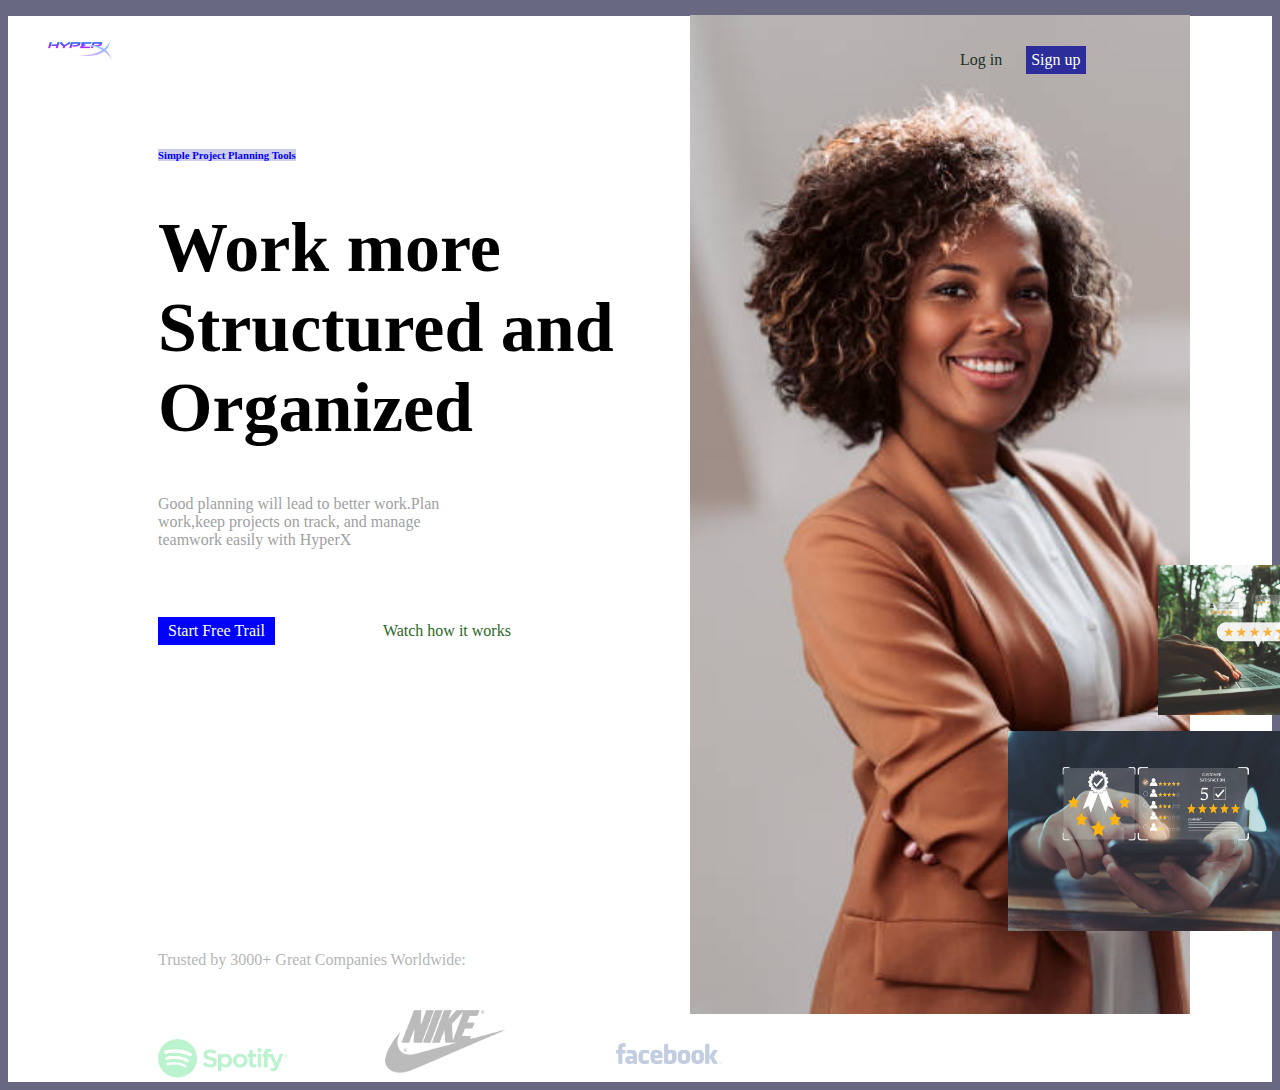
==== index.html @ fd7781c7 "first commit" ====
<!DOCTYPE html>
<html lang="en">
<head>
    <meta charset="UTF-8">
    <meta name="viewport" content="width=device-width, initial-scale=1.0">
    <title>PROJECT</title>
    <link rel="stylesheet" href="style.css">
</head>
<body>

    <nav class="nav-bar">
       
        <ul>        
            <li><a href="#" class="logo"><img src="img/icon-logo.png"></a></li>
         <li><a href="" class="menu" id="pricing">Pricing</a></li>
            <li><a href="" class="menu">Support</a></li>
            <li><a href="" class="menu">Contact</a></li> 
          
        </ul>
    </nav>
  <section class="image-container">
        <div class="text-overlay">
        <ul>
            <li><a href="#" class="log-in" id="log-in">Log in</a></li>
            <li><a href="#" class="log-in" id="sign-up">Sign up</a></li>
        </ul></div>
       
   
  </section>
 <main>
    <div>
        <h6><span id="container"> Simple Project Planning Tools</span></h6>
    </div>
    <header>
        <h1 id="header">
        Work more<br>
        Structured and<br>
        Organized</h1>
      
    </header>
    <div id="paragraph">
        <p>Good planning will lead to better work.Plan<br>
        work,keep projects on track, and manage<br>
    teamwork easily with HyperX</p>
   </div><br><br>
   <div id="free-trail">
    <ul>
   <li><a href="#" class="free-trail">Start Free Trail</a></li>
   &nbsp;   &nbsp;  &nbsp;  &nbsp;  &nbsp;  &nbsp;  &nbsp;  &nbsp;  &nbsp;  &nbsp;  &nbsp;  &nbsp;  &nbsp;  
   <li><a href="#" class="watch">Watch how  it works</a></li>
   </ul>
   </div>
     
   <div id="ratings">
    <img class="img-responsive" id="images" src="img\rating.jpg">
<img class="centered-image" src="img\5 star reviews.jpg"><br>
 </div>
<div id="footer">
    <p class="blurry-text" id="trusted">Trusted by 3000+ Great Companies Worldwide:</p><br>
    <img class="blurry-image" id="spotify" src="img\spotify_logo.png">
    &nbsp;   &nbsp;  &nbsp;  &nbsp;  &nbsp;  &nbsp;  &nbsp;  &nbsp;  &nbsp;  &nbsp;  &nbsp;
    <img class="blurry-image" id="nike" src="img\nike-logo.png">
    &nbsp;   &nbsp;  &nbsp;  &nbsp;  &nbsp;  &nbsp;  &nbsp;  &nbsp;  &nbsp;  &nbsp;  &nbsp;
    <img class="blurry-image" id="facebook" src="img\facebook-1-logo-png-transparent-removebg-preview.png">
    

    </div>
    
 </main>

</body>
</html>
---- style.css ----
html{
    background-color: rgb(104, 104, 129);
}


body{
    background-color: white;
}

  
  

ul li{
    display: inline
 
}
ul li a{

        text-decoration: none; 
       color: rgb(30, 46, 30);
       display: inline-block;
    }

      ul li a:hover{
        cursor: pointer;
        color: rgb(226, 13, 226)
      }

    .menu{
  padding: 40px; 
}

#pricing{
  margin-left: 700px;
}

.log-in{
  padding: 20px; 
  
}
#log-in{
  margin-left: 210px;
}
#sign-up{
background-color: rgb(44, 44, 154);
color: white;
padding: 5px;
}

.image-container{
  position: absolute;
  top: 0;
  right: 0;
  height: 111vh;
  display: flex;
  z-index: 1;
  margin-top: 15px;
  margin-right: 90px;
  background-image: url(img/businesswoman.jpg);
 background-size: cover;
  width: 500px; 
}

#container{
margin-left: 150px;
background-color: rgb(206, 206, 233);
color: blue;

}
 
#header{
  font-size: 70px;
  margin-left: 150px;

}
#paragraph{
  margin-left: 150px;
  color: rgb(159, 159, 159);
}

#free-trail{
  margin-left: 110px;
  
}
.free-trail{
  background-color: blue;
  color: white;
  padding: 5px 10px;
}

.watch{
  color: rgb(41, 104, 41);
}


.images{
    padding: 50px
}
.img-responsive{

  margin-left: 1150px;
  margin-bottom: 12px;
position: relative;
  z-index: 2;
  width: 200px;
  height: 150px;
}

.centered-image{
  margin-left: 1000px;
 position: relative;
  z-index: 2;
  width: 300px;
  height: 200px;
  }
  #ratings{

      margin-top: -96px;
  }
     
 #footer{
margin-left: 150px;
  }
  
  #spotify{
    width: 130px;
  }

#nike{
  width: 130px;
}

  #facebook{
    width: 130px;
  }
  .blurry-text, .blurry-image{
   opacity: 0.3;
  }
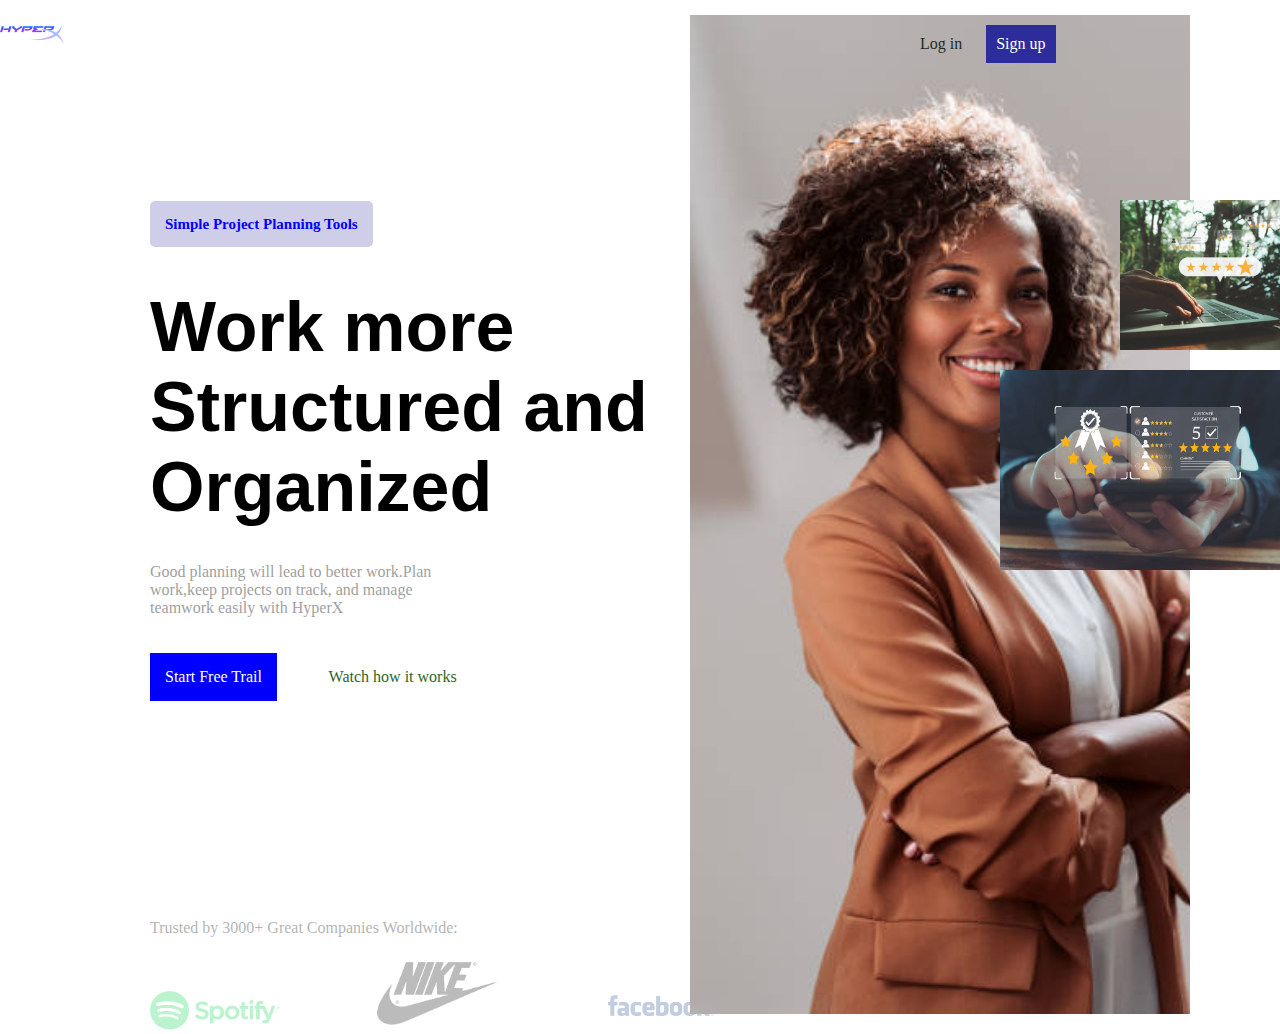
==== commit 19571bb7: "contact.css" ====
--- a/index.html
+++ b/index.html
@@ -1,72 +1,82 @@
 <!DOCTYPE html>
 <html lang="en">
+
 <head>
-    <meta charset="UTF-8">
-    <meta name="viewport" content="width=device-width, initial-scale=1.0">
-    <title>PROJECT</title>
-    <link rel="stylesheet" href="style.css">
+  <meta charset="UTF-8" />
+  <meta name="viewport" content="width=device-width, initial-scale=1.0" />
+  <title>HyperX</title>
+  <link rel="icon" href="img\icon-logo.png" type="image/x-icon">
+  <link rel="stylesheet" href="style.css" />
 </head>
+
 <body>
+  <div id="desktop-view">
+    <nav class="nav-bar">
+      <ul>
+        <li>
+          <a href="#" class="logo"><img src="img/icon-logo.png" /></a>
+        </li>
+        <li><a href="./price.html" class="menu" id="pricing">Pricing</a></li>
+        <li><a href="./contact.html" class="menu">Support</a></li>
+        <li><a href="./contact.html" class="menu">Contact</a></li>
+      </ul>
+    </nav>
+    <section class="image-container">
+      <div class="text-overlay">
+        <ul>
+          <li><a href="./login.html" class="log-in" id="log-in" target="_blank">Log in</a></li>
+          <li><a href="./sign.html" class="log-in" id="sign-up" target="_blank">Sign up</a></li>
+        </ul>
+      </div>
+    </section>
+    <main>
+      <div>
+        <br /><br /><br /><br /><br /><br />
+        <h6><span id="container"> Simple Project Planning Tools</span></h6>
+      </div><br><br><br>
+      <header>
+        <h1 id="header">
+          Work more<br />
+          Structured and<br />
+          Organized
+        </h1>
+      </header><br><br>
+      <div id="paragraph">
+        <p>
+          Good planning will lead to better work.Plan<br />
+          work,keep projects on track, and manage<br />
+          teamwork easily with HyperX
+        </p>
+      </div>
+      <br /><br />
+      <div id="free-trail">
+        <ul>
+          <li><a href="https://youtu.be/CUf3ifwitb4?si=LYlNxArX2B4pk3o6" class="trail" target="_blank">Start Free
+              Trail</a></li>
+          &nbsp; &nbsp; &nbsp; &nbsp; &nbsp; &nbsp; <span id=watch>Watch how it works</span>
+        </ul>
+      </div>
 
-    <nav class="nav-bar">
-       
-        <ul>        
-            <li><a href="#" class="logo"><img src="img/icon-logo.png"></a></li>
-         <li><a href="" class="menu" id="pricing">Pricing</a></li>
-            <li><a href="" class="menu">Support</a></li>
-            <li><a href="" class="menu">Contact</a></li> 
-          
-        </ul>
-    </nav>
-  <section class="image-container">
-        <div class="text-overlay">
-        <ul>
-            <li><a href="#" class="log-in" id="log-in">Log in</a></li>
-            <li><a href="#" class="log-in" id="sign-up">Sign up</a></li>
-        </ul></div>
-       
-   
-  </section>
- <main>
-    <div>
-        <h6><span id="container"> Simple Project Planning Tools</span></h6>
-    </div>
-    <header>
-        <h1 id="header">
-        Work more<br>
-        Structured and<br>
-        Organized</h1>
-      
-    </header>
-    <div id="paragraph">
-        <p>Good planning will lead to better work.Plan<br>
-        work,keep projects on track, and manage<br>
-    teamwork easily with HyperX</p>
-   </div><br><br>
-   <div id="free-trail">
-    <ul>
-   <li><a href="#" class="free-trail">Start Free Trail</a></li>
-   &nbsp;   &nbsp;  &nbsp;  &nbsp;  &nbsp;  &nbsp;  &nbsp;  &nbsp;  &nbsp;  &nbsp;  &nbsp;  &nbsp;  &nbsp;  
-   <li><a href="#" class="watch">Watch how  it works</a></li>
-   </ul>
-   </div>
-     
-   <div id="ratings">
-    <img class="img-responsive" id="images" src="img\rating.jpg">
-<img class="centered-image" src="img\5 star reviews.jpg"><br>
- </div>
-<div id="footer">
-    <p class="blurry-text" id="trusted">Trusted by 3000+ Great Companies Worldwide:</p><br>
-    <img class="blurry-image" id="spotify" src="img\spotify_logo.png">
-    &nbsp;   &nbsp;  &nbsp;  &nbsp;  &nbsp;  &nbsp;  &nbsp;  &nbsp;  &nbsp;  &nbsp;  &nbsp;
-    <img class="blurry-image" id="nike" src="img\nike-logo.png">
-    &nbsp;   &nbsp;  &nbsp;  &nbsp;  &nbsp;  &nbsp;  &nbsp;  &nbsp;  &nbsp;  &nbsp;  &nbsp;
-    <img class="blurry-image" id="facebook" src="img\facebook-1-logo-png-transparent-removebg-preview.png">
-    
+      <div id="ratings">
+        <img class="img-responsive" id="images" src="img\rating.jpg" alt="ratings" />
+        <img class="centered-image" src="img\5 star reviews.jpg" alt="5star review" /><br />
+      </div>
+      <div id="footer">
+        <p class="blurry-text" id="trusted">
+          Trusted by 3000+ Great Companies Worldwide:
+        </p>
+        <br />
+        <img class="blurry-image" id="spotify" src="img\spotify_logo.png" alt=" spotify logo" />
+        &nbsp; &nbsp; &nbsp; &nbsp; &nbsp; &nbsp; &nbsp; &nbsp; &nbsp; &nbsp;
+        &nbsp;
+        <img class="blurry-image" id="nike" src="img\nike-logo.png" alt="nike logo" />
+        &nbsp; &nbsp; &nbsp; &nbsp; &nbsp; &nbsp; &nbsp; &nbsp; &nbsp; &nbsp;
+        &nbsp;
+        <img class="blurry-image" id="facebook" src="img\facebook-1-logo-png-transparent-removebg-preview.png"
+          alt="facebook logo" />
+      </div>
+    </main>
+  </div>
+</body>
 
-    </div>
-    
- </main>
-
-</body>
 </html>--- a/style.css
+++ b/style.css
@@ -1,53 +1,48 @@
-html{
-    background-color: rgb(104, 104, 129);
+*,
+html {
+  padding: 0;
+  margin: 0;
 }
 
-
-body{
-    background-color: white;
+body {
+  background-color: white;
 }
 
-  
-  
-
-ul li{
-    display: inline
- 
+ul li {
+  display: inline;
 }
-ul li a{
-
-        text-decoration: none; 
-       color: rgb(30, 46, 30);
-       display: inline-block;
-    }
-
-      ul li a:hover{
-        cursor: pointer;
-        color: rgb(226, 13, 226)
-      }
-
-    .menu{
-  padding: 40px; 
+ul li a {
+  text-decoration: none;
+  color: rgb(30, 46, 30);
+  display: inline-block;
 }
 
-#pricing{
+ul li a:hover {
+  cursor: pointer;
+  color: rgb(226, 13, 226);
+}
+
+.menu {
+  padding: 40px;
+}
+
+#pricing {
   margin-left: 700px;
 }
 
-.log-in{
-  padding: 20px; 
-  
+.log-in {
+  padding: 20px;
 }
-#log-in{
+#log-in {
   margin-left: 210px;
 }
-#sign-up{
-background-color: rgb(44, 44, 154);
-color: white;
-padding: 5px;
+#sign-up {
+  background-color: rgb(44, 44, 154);
+  color: white;
+  padding: 10px;
 }
 
-.image-container{
+.image-container {
   position: absolute;
   top: 0;
   right: 0;
@@ -57,82 +52,101 @@
   margin-top: 15px;
   margin-right: 90px;
   background-image: url(img/businesswoman.jpg);
- background-size: cover;
-  width: 500px; 
+  background-size: cover;
+  width: 500px;
 }
 
-#container{
-margin-left: 150px;
-background-color: rgb(206, 206, 233);
-color: blue;
+#container {
+  margin-left: 150px;
+  background-color: rgb(206, 206, 233);
+  color: blue;
+  padding: 15px;
+  border-radius: 5px;
+  font-size: 15px;
+}
 
-}
- 
-#header{
+#header {
   font-size: 70px;
   margin-left: 150px;
-
+  font-family: "Franklin Gothic Medium", "Arial Narrow", Arial, sans-serif;
 }
-#paragraph{
+#paragraph {
   margin-left: 150px;
   color: rgb(159, 159, 159);
 }
 
-#free-trail{
-  margin-left: 110px;
-  
+#free-trail {
+  margin-left: 150px;
 }
-.free-trail{
+
+.trail {
   background-color: blue;
   color: white;
-  padding: 5px 10px;
+  padding: 15px 15px;
 }
 
-.watch{
+#watch {
   color: rgb(41, 104, 41);
 }
 
-
-.images{
-    padding: 50px
+.images {
+  padding: 50px;
 }
-.img-responsive{
-
-  margin-left: 1150px;
-  margin-bottom: 12px;
-position: relative;
+.img-responsive {
+  position: absolute;
   z-index: 2;
   width: 200px;
   height: 150px;
+  left: 1120px;
+  top: 200px;
 }
 
-.centered-image{
-  margin-left: 1000px;
- position: relative;
+.centered-image {
+  position: absolute;
   z-index: 2;
   width: 300px;
   height: 200px;
-  }
-  #ratings{
+  left: 1000px;
+  top: 370px;
+}
+#ratings {
+  margin-top: 200px;
+}
 
-      margin-top: -96px;
-  }
-     
- #footer{
-margin-left: 150px;
-  }
-  
-  #spotify{
-    width: 130px;
-  }
+#footer {
+  margin-left: 150px;
+}
 
-#nike{
+#spotify {
   width: 130px;
 }
 
-  #facebook{
-    width: 130px;
+#nike {
+  width: 130px;
+}
+
+#facebook {
+  width: 130px;
+}
+.blurry-text,
+.blurry-image {
+  opacity: 0.3;
+}
+
+@media (max-width: 786px){
+  .image-container {
+    position: absolute;
+  left: 300px;
+ height: 230vh;
+    /*right: 0;
+    height: 111vh;
+    display: flex;
+    /*z-index: 1;
+    margin-top: 15px;
+    margin-right: 90px;
+    background-image: url(img/businesswoman.jpg);
+    background-size: cover;
+    width: 500px; */
   }
-  .blurry-text, .blurry-image{
-   opacity: 0.3;
-  }
+
+}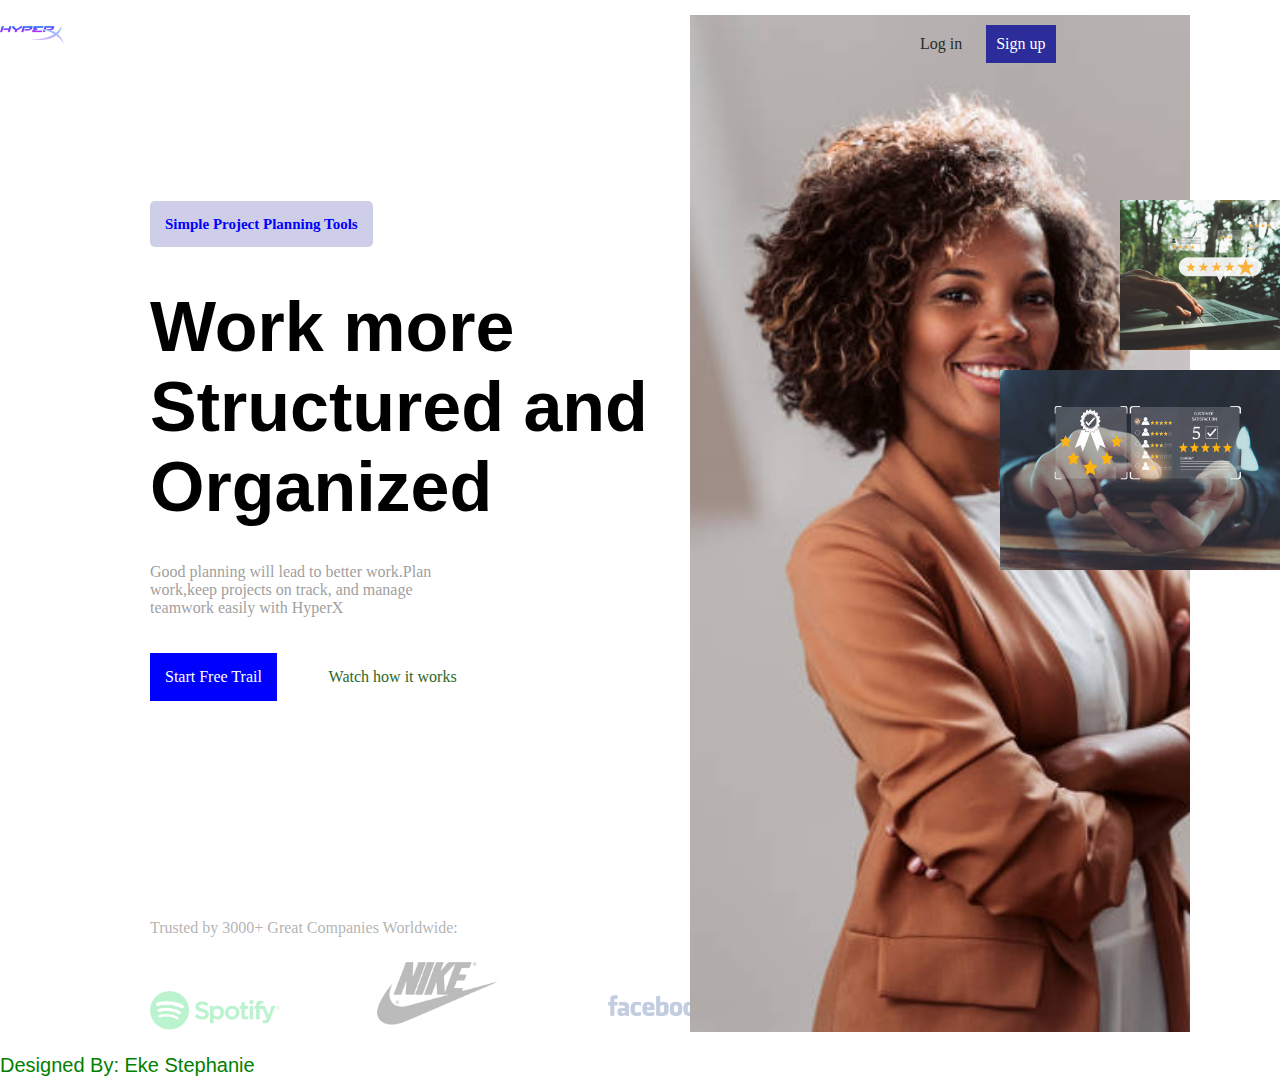
==== commit c7d39160: "index.html" ====
--- a/index.html
+++ b/index.html
@@ -77,6 +77,7 @@
       </div>
     </main>
   </div>
+  <p class="about-me">Designed By: Eke Stephanie</p>
 </body>
 
 </html>--- a/style.css
+++ b/style.css
@@ -46,7 +46,7 @@
   position: absolute;
   top: 0;
   right: 0;
-  height: 111vh;
+  height: 113vh;
   display: flex;
   z-index: 1;
   margin-top: 15px;
@@ -132,6 +132,13 @@
 .blurry-image {
   opacity: 0.3;
 }
+.about-me{
+  margin-top: 40px;
+  margin-top: 20px;
+  font-size: 20px;
+  color: green;
+  font-family: 'Segoe UI', Tahoma, Geneva, Verdana, sans-serif;
+}
 
 @media (max-width: 786px){
   .image-container {
